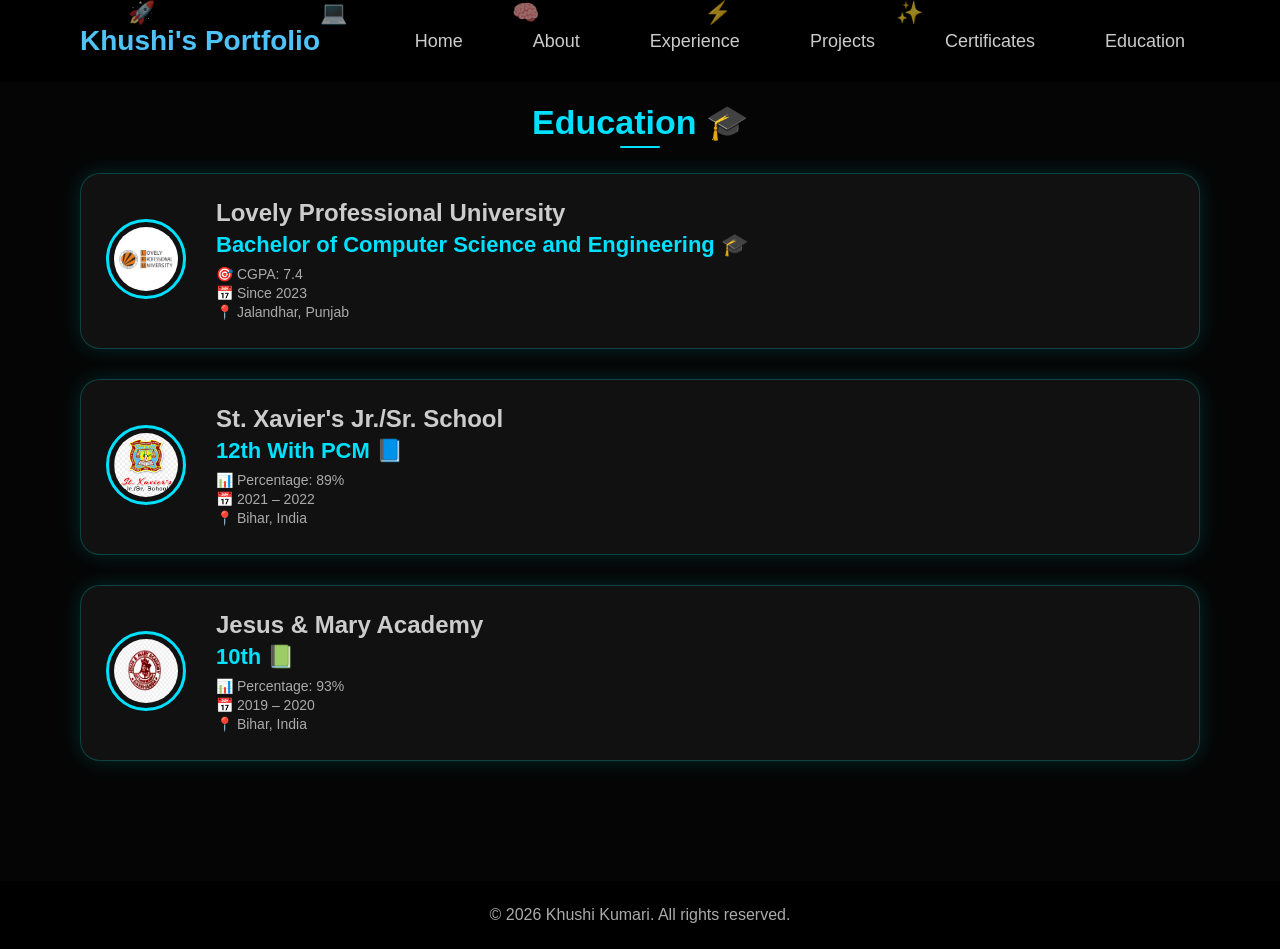
==== education.html @ 24137e47 "Add files via upload" ====
<!DOCTYPE html>
<html lang="en">

<head>
<meta charset="UTF-8">
<meta name="viewport" content="width=device-width, initial-scale=1.0">

<title>Education - Khushi Portfolio</title>

<link rel="stylesheet" href="style.css">

</head>

<body>

<!-- NAVBAR -->
<nav>

<h2 class="logo">Khushi's Portfolio</h2>

<ul>
<li><a href="./index.html">Home</a></li>
<li><a href="./about.html">About</a></li>
<li><a href="./experience.html">Experience</a></li>
<li><a href="./projects.html">Projects</a></li>
<li><a href="./certificates.html">Certificates</a></li>
<li><a href="./education.html">Education</a></li>
</ul>

</nav>

<!-- EDUCATION SECTION -->
<section class="education">

<h1 class="section-title">
Education <span class="emoji">🎓</span>
</h1>

<div class="floating-emojis">

<span>🚀</span>
<span>💻</span>
<span>🧠</span>
<span>⚡</span>
<span>✨</span>


</div>

<!-- 🎓 COLLEGE -->
<div class="edu-card">

<div class="edu-left">
<img src="LPU.png" alt="college">
</div>

<div class="edu-right">

<h3>Lovely Professional University</h3>

<h2>Bachelor of Computer Science and Engineering 🎓</h2>

<p>🎯 CGPA: 7.4</p>

<p>📅 Since 2023</p>

<p>📍 Jalandhar, Punjab </p>

</div>

</div>

<!-- 📘 12th -->
<div class="edu-card">

<div class="edu-left">
<img src="12th school.png" alt="school">
</div>

<div class="edu-right">

<h3>St. Xavier's Jr./Sr. School</h3>

<h2>12th With PCM 📘</h2>

<p>📊 Percentage: 89%</p>

<p>📅 2021 – 2022</p>

<p>📍 Bihar, India </p>

</div>

</div>

<!-- 📗 10th -->
<div class="edu-card">

<div class="edu-left">
<img src="10th school.png" alt="school">
</div>

<div class="edu-right">

<h3>Jesus & Mary Academy</h3>

<h2>10th 📗</h2>

<p>📊 Percentage: 93%</p>

<p>📅 2019 – 2020</p>

<p>📍 Bihar, India </p>

</div>

</div>

</section>

<!-- FOOTER -->
<footer>
<p>© 2026 Khushi Kumari. All rights reserved.</p>
</footer>

</body>
</html>
---- style.css ----
*{
margin:0;
padding:0;
box-sizing:border-box;
font-family:'Poppins',sans-serif;
}

body{
background:#050505;
color:white;
}


/* NAVBAR */

nav{
display:flex;
justify-content:space-between;
align-items:center;
padding:25px 80px;
background:black;
}

.logo{
color:#4fc3f7;
font-size:28px;
}

nav ul{
display:flex;
gap:40px;
list-style:none;
}

nav a{
text-decoration:none;
color:#ddd;
font-size:18px;
}



/* HERO */

.hero{
text-align:center;
padding-bottom:40px;
}

.profile{
width:325px;
height:325px;
object-fit:cover;
border-radius:50%;
border:6px solid #4fc3f7;
box-shadow:0 0 60px #4fc3f7;
display:block;
margin:40px auto;
}

.hero h3{
font-size:26px;
color:#4fc3f7;
}

.name{
font-size:65px;
font-weight:600;
text-shadow:0 0 30px white;
margin:20px 0;
}


/* ROLE BUTTONS */

.roles span{

background:linear-gradient(45deg,#8e2de2,#ff0080);
padding:20px 40px;
border-radius:25px;
margin:6px;
display:inline-block;
font-size:34px;

}


/* LOCATION */

.location{
margin-top:20px;
font-size:20px;
color:#4fc3f7;
}



/* INTRO */

.intro{
max-width:850px;
margin:auto;
margin-top:20px;
color:#bbb;
font-size:18px;
line-height:1.7;
}



/* BUTTONS */

.buttons{
margin-top:40px;
display:flex;
justify-content:center;
flex-wrap:wrap;
gap:20px;
}

.buttons button{

background:#0c2e2e;
color:white;
border:2px solid #1fe0ff;
padding:18px 40px;
border-radius:12px;
font-size:18px;
cursor:pointer;
transition:0.3s;

}

.buttons button:hover{
background:#1fe0ff;
color:black;
}

.contact-buttons{
margin-bottom:20px;
}

/* SECTIONS */

.section{
padding:120px 80px;
text-align:center;
}

.title{
font-size:40px;
color:#4fc3f7;
margin-bottom:60px;
position:relative;
}



/* SKILLS */

#skills{
margin-top:-40px;
}

.skills-container{

display:grid;
grid-template-columns:repeat(5,1fr);
gap:30px;
max-width:1200px;
margin:auto;

}

.skill-card{

background:#0c0c0c;
padding:40px 20px;
border-radius:18px;
text-align:center;
border:1px solid #1f1f1f;
transition:0.3s;

display:flex;
flex-direction:column;
align-items:center;
justify-content:center;

height:190px;

}

.skill-card:hover{

border:1px solid #00e0ff;

box-shadow:
0 0 10px #00e0ff,
0 0 25px #00e0ff,
0 0 40px #00e0ff;

transform:translateY(-5px);

}

.skill-card img{

width:75px;
height:75px;
margin-bottom:15px;

}

.skill-card h3{

font-size:20px;
color:#ddd;

}

.skill-card:hover{

border:1px solid #00e0ff;
box-shadow:0 0 25px #00e0ff;

}


/* CONTACT */


.contact-buttons{

display:flex;
justify-content:center;
gap:18px;
margin-top:30px;
flex-wrap:wrap;

}

.contact-section{
padding:120px 20px;
}

.contact-btn{

padding:12px 28px;   /* pehle bada tha */
border:2px solid #00e0ff;
border-radius:10px;
background:#0f2d2d;
color:white;
text-decoration:none;
font-size:16px;      /* thoda chhota */
transition:0.3s;

display:flex;
align-items:center;
gap:8px;

}

.contact-btn i{
font-size:18px;
}

.contact-btn:hover{

background:#00e0ff;
color:black;
}

.contact-title{

text-align:center;
font-size:42px;
color:#4fc3f7;
margin-bottom:50px;
position:relative;

}

.contact-container{

max-width:900px;
margin:auto;
padding:60px;
background:#111;
border-radius:20px;
border:1px solid #1f1f1f;
transition:0.3s;

}

.contact-container:hover{

box-shadow:
0 0 20px rgba(0,224,255,0.5),
0 0 40px rgba(0,224,255,0.3);

}

.input-row{
display:flex;
gap:25px;
margin-bottom:25px;
}

.input-group{
display:flex;
flex-direction:column;
width:100%;
margin-bottom:25px;
color:#aaa;
}



.input-group input,
.input-group textarea{

margin-top:8px;
padding:14px;
background:#0a0a0a;
border:1px solid #333;
border-radius:10px;
color:white;
font-size:16px;

}

textarea{
height:150px;
}

.send-btn{

margin-top:40px;
padding:16px 40px;
border:none;
border-radius:10px;
background:linear-gradient(45deg,#00e0ff,#5f6fff);
color:white;
font-size:18px;
cursor:pointer;

/* center */
display:block;
margin-left:auto;
margin-right:auto;

transition:0.3s;

}

.send-btn:hover{

transform:scale(1.05);

box-shadow:
0 0 10px #00e0ff,
0 0 20px #00e0ff,
0 0 40px #5f6fff;

}



/* FOOTER */

footer{
text-align:center;
padding:25px;
background:black;
color:#aaa;
margin-top:80px;
}
.floating-icons{
position:absolute;
top:0;
left:0;
width:100%;
height:100%;
pointer-events:none;
}

.icon{
position:absolute;
font-size:28px;
animation:float 6s ease-in-out infinite;
opacity:0.7;
}

.icon1{
top:30%;
left:10%;
animation-delay:0s;
}

.icon2{
top:20%;
right:12%;
animation-delay:1s;
}

.icon3{
top:60%;
right:15%;
animation-delay:2s;
}

.icon4{
top:55%;
left:12%;
animation-delay:3s;
}

.icon5{
top:40%;
right:35%;
animation-delay:4s;
}

@keyframes float{

0%{transform:translateY(0px);}
50%{transform:translateY(-15px);}
100%{transform:translateY(0px);}

}
nav ul li a{

color:#ccc;
text-decoration:none;
padding:8px 15px;
border-radius:8px;
transition:0.3s;

}

nav ul li a:hover{

background:#00e0ff;
color:black;

}

nav ul li a.active{

background:#00e0ff;
color:black;
box-shadow:0 0 15px #00e0ff;

}

/* EXPERIENCE SECTION */

.experience{

max-width:1200px;
margin:auto;
padding:20px 80px 20px 80px;   

}


/* EXPERIENCE CARD */

.experience-card{

display:flex;
gap:40px;
align-items:center;

background:#111;
border-radius:20px;

padding:30px;
margin-bottom:40px;

border:1px solid rgba(0,255,255,0.2);

box-shadow:0 0 20px rgba(0,255,255,0.1);

transition:0.4s;

}


/* HOVER EFFECT */

.experience-card:hover{

transform:translateY(-5px);

box-shadow:0 0 25px rgba(0,255,255,0.3);

}

/* IMAGE */

.exp-img img{

width:420px;
border-radius:15px;

}

/* CONTENT */

.exp-content ul{

padding-left:20px;
margin-top:15px;

}

.exp-content li{

margin-bottom:12px;
color:#ccc;
line-height:1.7;

}

.exp-role{
color:#27e0ff;
font-size:28px;
margin-bottom:18px;   /* role ke niche space */
}

.exp-company{
font-size:22px;
color:#ddd;
margin-bottom:14px;   /* Infosys ke niche space */
}

.exp-meta span{
color:#bbb;
}

.location{
margin-left:20px;
}
/* RESPONSIVE */

@media (max-width:900px){

.experience-card{

flex-direction:column;

}

.exp-img img{

width:100%;

}

}
.date{
font-size:17px;
}

.location{
font-size:17px;   
margin-left:18px;
color:#aaa;
}

#Project

/* PROJECT SECTION */

.projects{
padding:20px 80px;
background:#000;
}

/* CARD */
.project-card{
display:flex;
background:#111;
border-radius:20px;
overflow:hidden;

/* 👇 MOST IMPORTANT */
max-width:1100px;   /* card chota ho jayega */
margin:40px auto;   /* center me aa jayega */

border:0.6px solid rgba(0,255,255,0.25);
box-shadow:none;
}

.project-card:hover{
border-color:#00e0ff;
}
/* LEFT IMAGE */
.project-img{
width:50%;
}

.project-img img{
width:100%;
height:100%;
object-fit:cover;
}

/* RIGHT */
.project-content{
width:50%;
padding:30px;
}

/* Project Title */
.project-content h2{
color:#4cc9f0;
margin-bottom:12px;
font-size:24px;   /* 👈 thoda bada */
}

/* Description */
.project-content p{
color:#ccc;
margin-bottom:20px;
line-height:1.7;
font-size:16px;   /* 👈 readable */
}

/* TAGS */
.project-tags{
display:flex;
gap:10px;
margin-bottom:20px;
}

.project-tags span{
border:1px solid #4cc9f0;
padding:6px 16px;
border-radius:20px;
font-size:14px;   /* 👈 thoda bada */
color:#4cc9f0;
}

/* LINE */
.project-content hr{
border:0.5px solid rgba(255,255,255,0.1);
margin:20px 0;
}

/* BUTTONS */
.project-buttons{
display:flex;
gap:15px;
}

.project-buttons a{
padding:12px 22px;
font-size:15px;   /* 👈 button text bada */
}

.project-buttons a:hover{
background:#4cc9f0;
color:black;
}

.code-btn{
display:inline-flex;
align-items:center;
gap:8px;

padding:10px 20px;
border:1.5px solid #00e0ff;   /* 👈 bracket look */
border-radius:10px;

color:#00e0ff;
text-decoration:none;
font-size:15px;

transition:0.3s;
}
.code-btn i{
font-size:16px;
}

/* Hover effect */
.code-btn:hover{
background:#00e0ff;
color:#000;
box-shadow:0 0 10px rgba(0,255,255,0.4);
}

.floating-emojis{
position:fixed;
top:0;
left:0;
width:100%;
height:100%;
pointer-events:none;
z-index:0;
}

.floating-emojis span{
position:absolute;
font-size:22px;
opacity:0.6;
animation:floatUp 10s linear infinite;
}

/* random positions */
.floating-emojis span:nth-child(1){left:10%; animation-delay:0s;}
.floating-emojis span:nth-child(2){left:25%; animation-delay:2s;}
.floating-emojis span:nth-child(3){left:40%; animation-delay:4s;}
.floating-emojis span:nth-child(4){left:55%; animation-delay:1s;}
.floating-emojis span:nth-child(5){left:70%; animation-delay:3s;}
.floating-emojis span:nth-child(6){left:85%; animation-delay:5s;}
.floating-emojis span:nth-child(7){left:30%; animation-delay:6s;}
.floating-emojis span:nth-child(8){left:60%; animation-delay:7s;}

@keyframes floatUp{
0%{
transform:translateY(100vh);
opacity:0;
}
50%{
opacity:0.7;
}
100%{
transform:translateY(-10vh);
opacity:0;
}
}

.education{
padding:10px 80px;
}

.edu-card{
display:flex;
align-items:center;
gap:30px;

background:#111;
padding:25px;
margin-bottom:30px;

border-radius:20px;
border:1px solid rgba(0,255,255,0.2);

box-shadow:0 0 20px rgba(0,255,255,0.15);
transition:0.3s;
}

.edu-card:hover{
transform:scale(1.01);
box-shadow:0 0 25px rgba(0,255,255,0.3);
}

.edu-left img{
width:80px;
height:80px;
border-radius:50%;
border:3px solid #00e0ff;
padding:5px;
}

.edu-right h3{
color:#ccc;
font-size:24px;
margin-bottom:5px;
}

.edu-right h2{
color:#00e0ff;
font-size:22px;
margin-bottom:8px;
}

.edu-right p{
color:#aaa;
margin:3px 0;
font-size:14px;
}
/* ===== ABOUT SECTION ===== */

.about{
max-width:1300px;
margin:auto;
padding:20px 40px;
color:#d6d6d6;
line-height:1.8;
}
/* HEADINGS */
.about-heading{
color:#45e3ff;
font-size:24px;
margin:25px 0 10px;
font-weight:600;
}

/* TEXT */
.about p{
font-size:17px;
margin-bottom:15px;
}

/* LIST */
.about ul{
padding-left:20px;
margin-bottom:20px;
}

.about ul li{
margin-bottom:8px;
}
/* ===== GLOBAL SECTION ===== */

.section{
max-width:1000px;
margin:auto;
padding:20px 40px;
color:#d6d6d6;
line-height:1.8;
}

/* ===== GLOBAL TITLE ===== */

.section-title{
text-align:center;
color:#00e0ff;
font-size:34px;

margin:10px auto 25px;
}

/* UNDERLINE */
.section-title::after{
content:"";
display:block;

width:40px;
height:2px;
background:#00e0ff;

margin:4px auto 0;
border-radius:10px;

}

/* ===== CERTIFICATES ===== */

.certificates{
max-width:1400px;   /* 👈 pura wide section */
margin:auto;
}

.cert-container{
display:grid;
grid-template-columns:repeat(2, 1fr);  /* 👈 2 BIG columns */
gap:30px;
width:100%;
}

.cert-card{
width:100%;   /* 👈 full width le */
background:#111;

border-radius:20px;
overflow:hidden;

border:1px solid rgba(0,255,255,0.2);
box-shadow:0 0 20px rgba(0,255,255,0.15);
}

.cert-card:hover{
transform:translateY(-5px);
box-shadow:0 0 25px rgba(0,255,255,0.3);
}

/* IMAGE */
.cert-img img{
width:100%;
height:250px;   /* 👈 BIG IMAGE */
object-fit:cover;  /* 👈 like screenshot */
}

/* CONTENT */
.cert-content{
padding:10px;
text-align:left;
}

.cert-content h2{
color:#fff;
font-size:20px;
margin-bottom:8px;
}

.cert-content p{
color:#aaa;
font-size:14px;
margin-bottom:15px;
}

/* BUTTON */
.cert-btn{
display:inline-block;   
padding:10px 20px;

border:2px solid #00e0ff;  

color:#00e0ff;
text-decoration:none;

font-size:14px;
transition:0.3s;
}

/* HOVER EFFECT */
.cert-btn:hover{
background:#00e0ff;
color:#000;
}
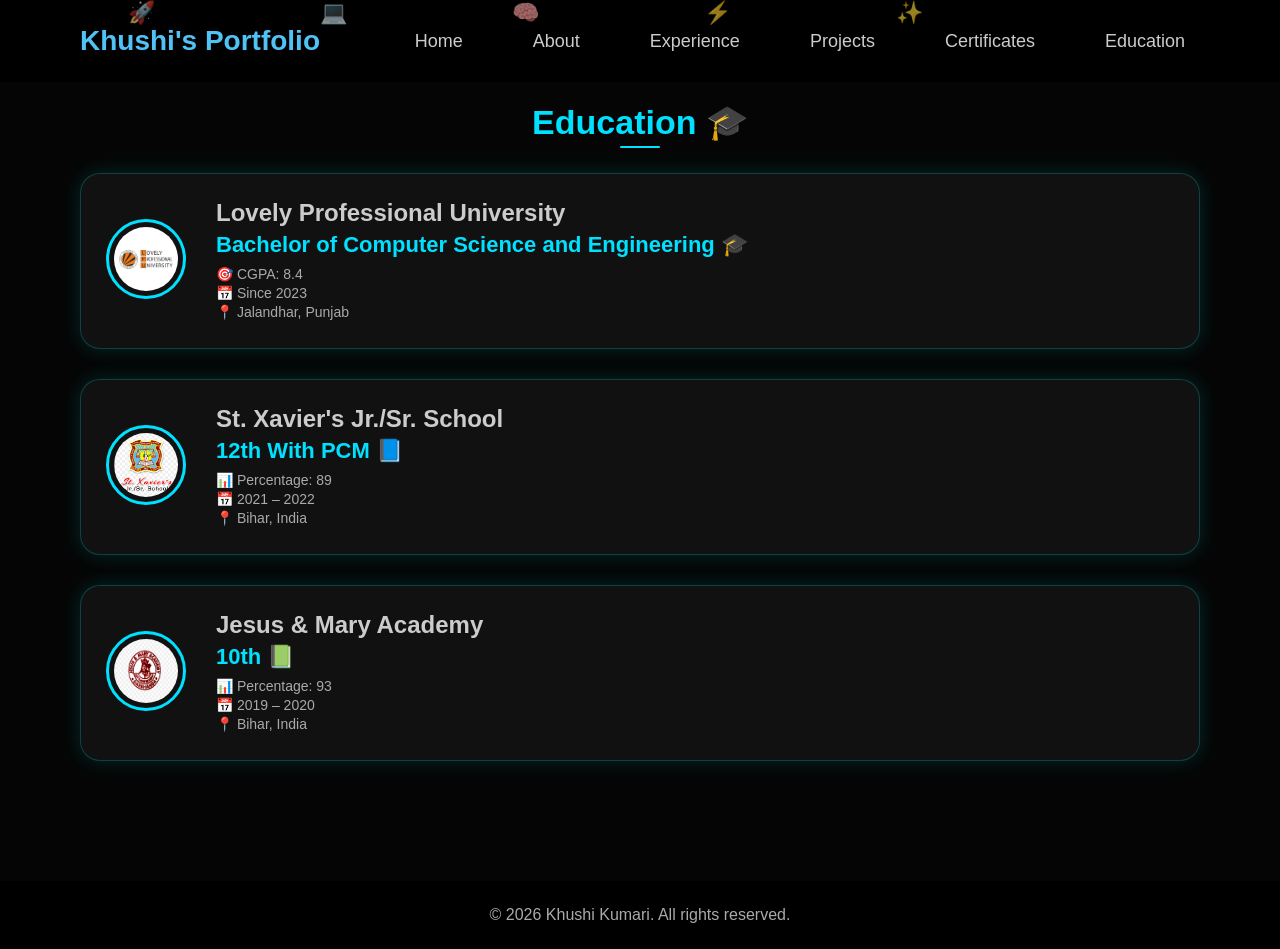
==== commit 7e52e375: "Update education.html" ====
--- a/education.html
+++ b/education.html
@@ -60,7 +60,7 @@
 
 <h2>Bachelor of Computer Science and Engineering 🎓</h2>
 
-<p>🎯 CGPA: 7.4</p>
+<p>🎯 CGPA: 8.4</p>
 
 <p>📅 Since 2023</p>
 
@@ -83,7 +83,7 @@
 
 <h2>12th With PCM 📘</h2>
 
-<p>📊 Percentage: 89%</p>
+<p>📊 Percentage: 89</p>
 
 <p>📅 2021 – 2022</p>
 
@@ -106,7 +106,7 @@
 
 <h2>10th 📗</h2>
 
-<p>📊 Percentage: 93%</p>
+<p>📊 Percentage: 93</p>
 
 <p>📅 2019 – 2020</p>
 
